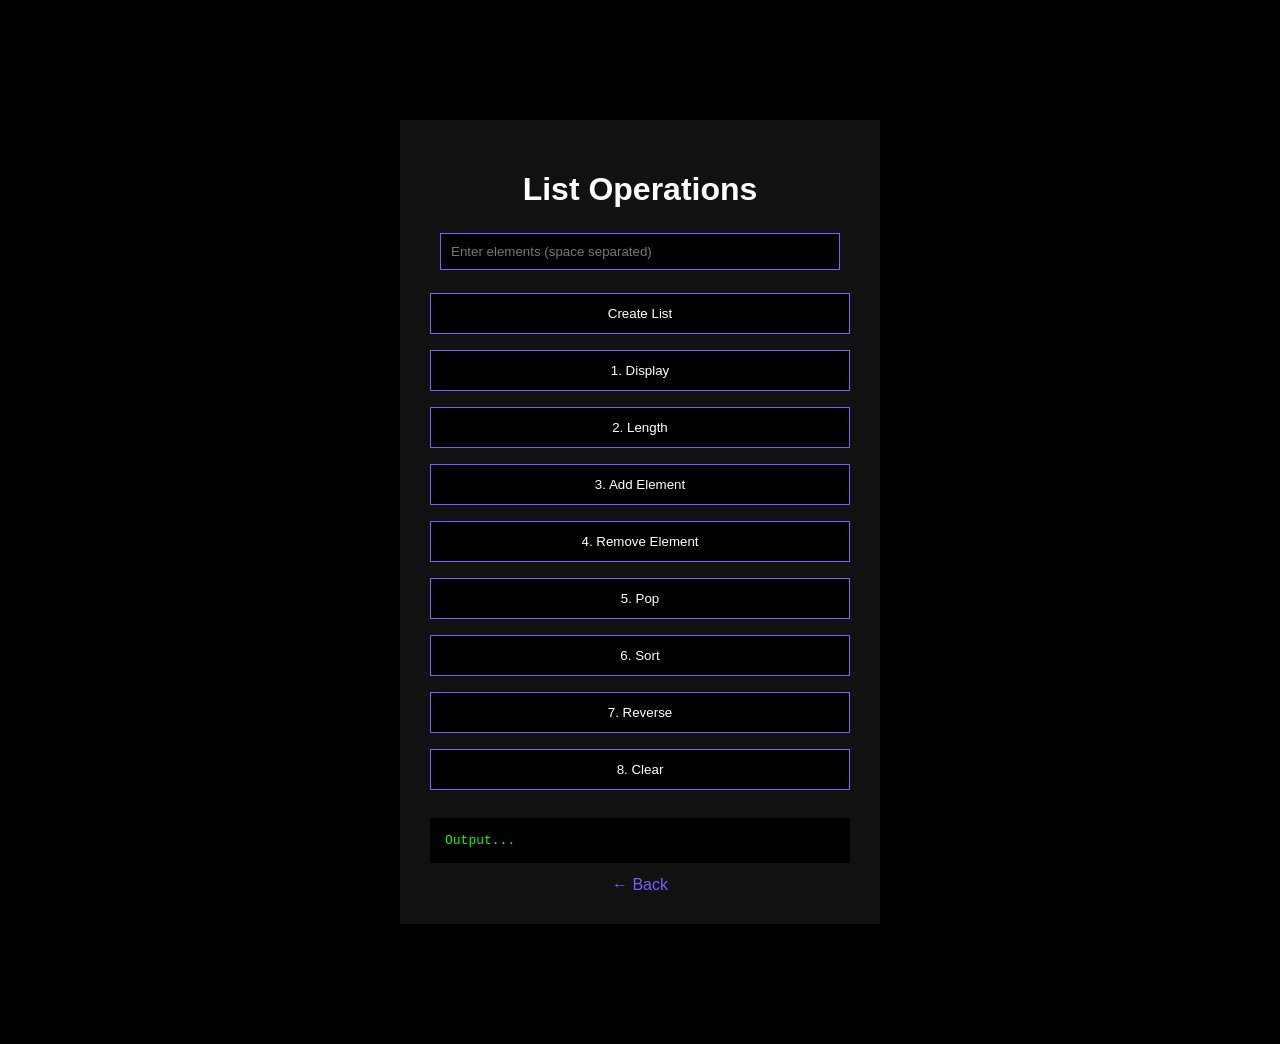
==== list.html @ 5105b878 "sequence data types" ====
<!DOCTYPE html>
<html lang="en">
<head>
<meta charset="UTF-8">
<title>List Operations</title>

<style>
body{
    margin:0;
    background:black;
    font-family:Arial;
    color:white;
}
.container{
    width:420px;
    margin:120px auto;
    background:#111;
    padding:30px;
    text-align:center;
}
h1{
    margin-bottom:25px;
}
input{
    width:90%;
    padding:10px;
    margin-bottom:15px;
    background:black;
    border:1px solid #7c5cff;
    color:white;
}
button{
    width:100%;
    padding:12px;
    margin:8px 0;
    background:black;
    border:1px solid #7c5cff;
    color:white;
    cursor:pointer;
}
button:hover{
    background:#7c5cff;
}
pre{
    background:black;
    padding:15px;
    margin-top:20px;
    text-align:left;
    color:#0f0;
}
a{
    color:#7c5cff;
    text-decoration:none;
}
</style>
</head>

<body>

<div class="container">
<h1>List Operations</h1>

<input id="data" placeholder="Enter elements (space separated)">
<button onclick="create()">Create List</button>

<button onclick="display()">1. Display</button>
<button onclick="length()">2. Length</button>
<button onclick="add()">3. Add Element</button>
<button onclick="remove()">4. Remove Element</button>
<button onclick="popItem()">5. Pop</button>
<button onclick="sortList()">6. Sort</button>
<button onclick="reverseList()">7. Reverse</button>
<button onclick="clearList()">8. Clear</button>

<pre id="out">Output...</pre>

<a href="index2.html">← Back</a>
</div>

<script>
let lst=[];

function create(){
    lst = data.value.split(" ").map(Number);
    out("List created: "+lst);
}
function display(){ out("List: "+lst); }
function length(){ out("Length: "+lst.length); }
function add(){
    let x=Number(prompt("Enter element"));
    lst.push(x);
    out("Updated List: "+lst);
}
function remove(){
    let x=Number(prompt("Enter element"));
    lst=lst.filter(e=>e!==x);
    out("Updated List: "+lst);
}
function popItem(){
    lst.pop();
    out("Updated List: "+lst);
}
function sortList(){
    lst.sort((a,b)=>a-b);
    out("Sorted List: "+lst);
}
function reverseList(){
    lst.reverse();
    out("Reversed List: "+lst);
}
function clearList(){
    lst=[];
    out("List cleared");
}
function out(msg){
    document.getElementById("out").innerText=msg;
}
</script>

</body>
</html>
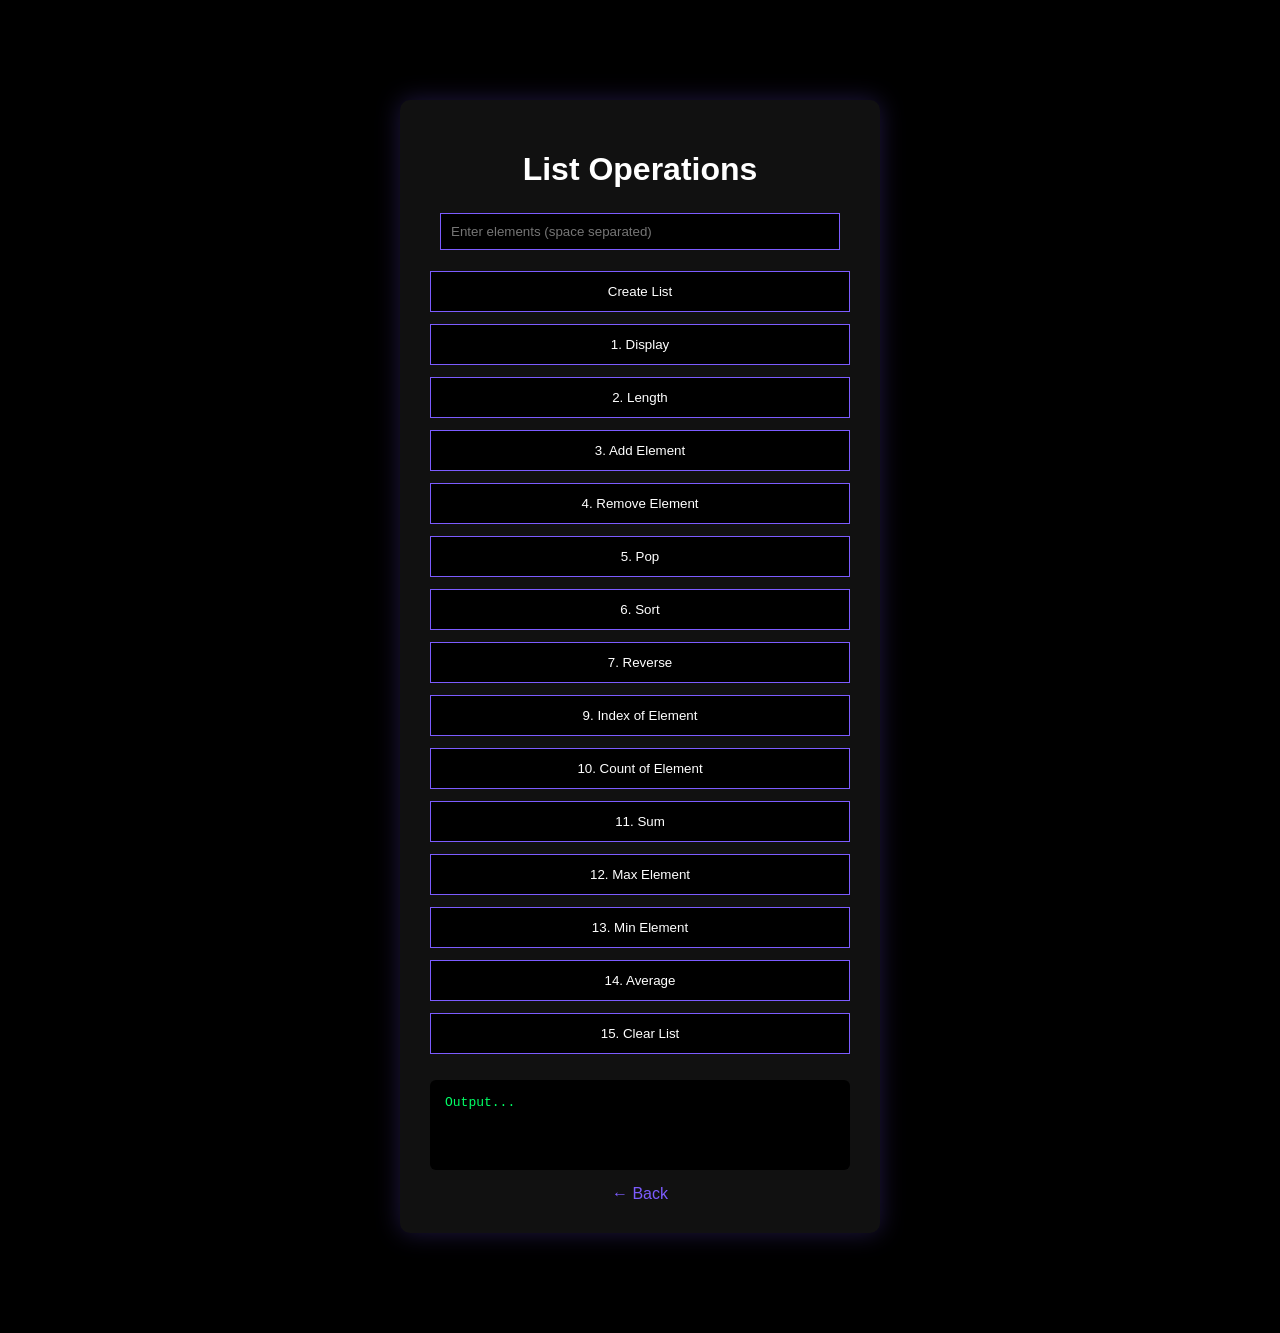
==== commit c7720f5c: "sequence data types" ====
--- a/list.html
+++ b/list.html
@@ -8,15 +8,17 @@
 body{
     margin:0;
     background:black;
-    font-family:Arial;
+    font-family:Arial, sans-serif;
     color:white;
 }
 .container{
     width:420px;
-    margin:120px auto;
+    margin:100px auto;
     background:#111;
     padding:30px;
     text-align:center;
+    border-radius:10px;
+    box-shadow:0 0 25px rgba(124,92,255,0.25);
 }
 h1{
     margin-bottom:25px;
@@ -28,15 +30,17 @@
     background:black;
     border:1px solid #7c5cff;
     color:white;
+    outline:none;
 }
 button{
     width:100%;
     padding:12px;
-    margin:8px 0;
+    margin:6px 0;
     background:black;
     border:1px solid #7c5cff;
     color:white;
     cursor:pointer;
+    transition:0.3s;
 }
 button:hover{
     background:#7c5cff;
@@ -46,9 +50,13 @@
     padding:15px;
     margin-top:20px;
     text-align:left;
-    color:#0f0;
+    color:#00ff66;
+    min-height:60px;
+    border-radius:6px;
 }
 a{
+    display:block;
+    margin-top:15px;
     color:#7c5cff;
     text-decoration:none;
 }
@@ -61,16 +69,22 @@
 <h1>List Operations</h1>
 
 <input id="data" placeholder="Enter elements (space separated)">
-<button onclick="create()">Create List</button>
+<button onclick="createList()">Create List</button>
 
 <button onclick="display()">1. Display</button>
-<button onclick="length()">2. Length</button>
+<button onclick="lengthList()">2. Length</button>
 <button onclick="add()">3. Add Element</button>
-<button onclick="remove()">4. Remove Element</button>
+<button onclick="removeElement()">4. Remove Element</button>
 <button onclick="popItem()">5. Pop</button>
 <button onclick="sortList()">6. Sort</button>
 <button onclick="reverseList()">7. Reverse</button>
-<button onclick="clearList()">8. Clear</button>
+<button onclick="indexElement()">9. Index of Element</button>
+<button onclick="countElement()">10. Count of Element</button>
+<button onclick="sumList()">11. Sum</button>
+<button onclick="maxElement()">12. Max Element</button>
+<button onclick="minElement()">13. Min Element</button>
+<button onclick="average()">14. Average</button>
+<button onclick="clearList()">15. Clear List</button>
 
 <pre id="out">Output...</pre>
 
@@ -78,42 +92,113 @@
 </div>
 
 <script>
-let lst=[];
-
-function create(){
-    lst = data.value.split(" ").map(Number);
-    out("List created: "+lst);
-}
-function display(){ out("List: "+lst); }
-function length(){ out("Length: "+lst.length); }
+let lst = [];
+
+/* ✅ Create list (NO extra 0 bug) */
+function createList(){
+    const input = document.getElementById("data").value.trim();
+
+    if(input === ""){
+        output("Please enter elements");
+        return;
+    }
+
+    lst = input
+        .split(/\s+/)            // handles multiple spaces
+        .map(Number)
+        .filter(n => !isNaN(n)); // removes invalid numbers
+
+    output("List created: " + lst);
+}
+
+function display(){
+    output("List: " + lst);
+}
+
+function lengthList(){
+    output("Length: " + lst.length);
+}
+
 function add(){
-    let x=Number(prompt("Enter element"));
+    let x = Number(prompt("Enter element to add"));
+    if(isNaN(x)) return;
     lst.push(x);
-    out("Updated List: "+lst);
-}
-function remove(){
-    let x=Number(prompt("Enter element"));
-    lst=lst.filter(e=>e!==x);
-    out("Updated List: "+lst);
-}
+    output("Updated List: " + lst);
+}
+
+function removeElement(){
+    let x = Number(prompt("Enter element to remove"));
+    lst = lst.filter(e => e !== x);
+    output("Updated List: " + lst);
+}
+
 function popItem(){
+    if(lst.length === 0){
+        output("List is empty");
+        return;
+    }
     lst.pop();
-    out("Updated List: "+lst);
-}
+    output("Updated List: " + lst);
+}
+
 function sortList(){
     lst.sort((a,b)=>a-b);
-    out("Sorted List: "+lst);
-}
+    output("Sorted List: " + lst);
+}
+
 function reverseList(){
     lst.reverse();
-    out("Reversed List: "+lst);
-}
+    output("Reversed List: " + lst);
+}
+
+function indexElement(){
+    let x = Number(prompt("Enter element"));
+    output("Index of " + x + ": " + lst.indexOf(x));
+}
+
+function countElement(){
+    let x = Number(prompt("Enter element"));
+    let count = lst.filter(e => e === x).length;
+    output("Count of " + x + ": " + count);
+}
+
+function sumList(){
+    let sum = lst.reduce((a,b)=>a+b,0);
+    output("Sum: " + sum);
+}
+
+function maxElement(){
+    if(lst.length === 0){
+        output("List is empty");
+        return;
+    }
+    output("Max Element: " + Math.max(...lst));
+}
+
+function minElement(){
+    if(lst.length === 0){
+        output("List is empty");
+        return;
+    }
+    output("Min Element: " + Math.min(...lst));
+}
+
+function average(){
+    if(lst.length === 0){
+        output("List is empty");
+        return;
+    }
+    let avg = lst.reduce((a,b)=>a+b,0) / lst.length;
+    output("Average: " + avg);
+}
+
 function clearList(){
-    lst=[];
-    out("List cleared");
-}
-function out(msg){
-    document.getElementById("out").innerText=msg;
+    lst = [];
+    output("List cleared");
+}
+
+function output(msg){
+    document.getElementById("out").innerText = msg;
 }
 </script>
 
